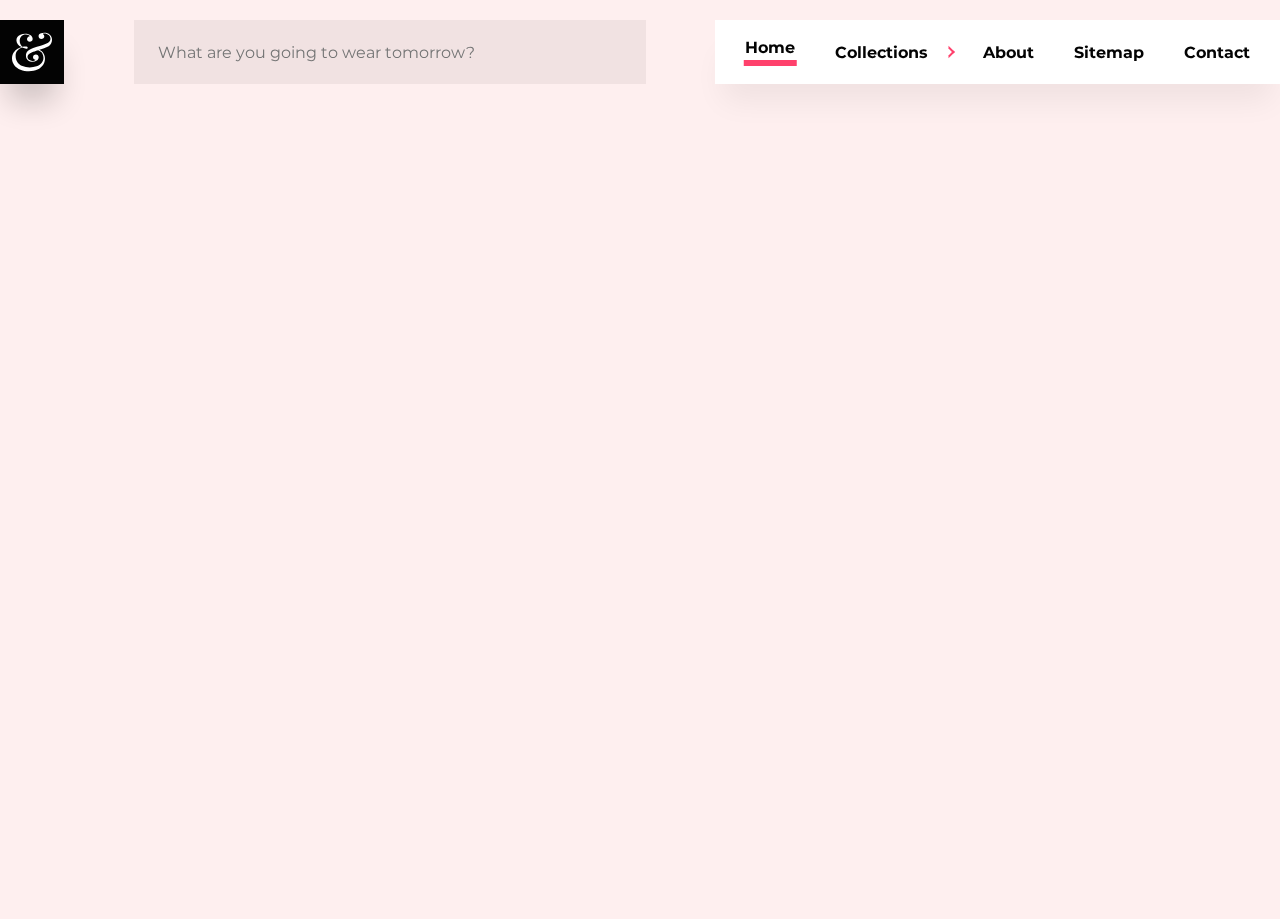
==== index.html @ d21761f3 "Commit" ====
<!DOCTYPE html>
<head>
    <!-- Favicons -->
    <link rel="apple-touch-icon" sizes="180x180" href="/media/favicon/apple-touch-icon.png" />
    <link rel="icon" type="image/png" sizes="32x32" href="/media/favicon/favicon-32x32.png" />
    <link rel="icon" type="image/png" sizes="16x16" href="/media/favicon/favicon-16x16.png" />
    <link rel="manifest" href="/media/favicon/site.webmanifest" />
    <link rel="mask-icon" href="/media/favicon/safari-pinned-tab.svg" color="#000000" />
    <link rel="shortcut icon" href="/media/favicon/favicon.ico" />
    <meta name="msapplication-TileColor" content="#ffc40d" />
    <meta name="msapplication-config" content="/media/favicon/browserconfig.xml" />
    <meta name="theme-color" content="#ffffff" />
    <!-- Some very simple metadata -->
    <link type="text/css" href="style/stylesheet.css" rel="stylesheet" />
    <link href="https://fonts.googleapis.com/css2?family=Montserrat:wght@400;500;600&family=Playfair+Display:wght@400;600;700&display=swap" rel="stylesheet" />
    <meta name="viewport" content="width=device-width, initial-scale=1.0" />
    <meta name="keywords" content="Clothes, mens, womens, wear, style, mode, trend, trending, trendy">
    <title>R&M</title>
    <meta name="description" content="Looking for the outfit that suits you perfectly? You've come to the right place." />
</head>
<body>
    <!-- Header which contains the elements at the top of the page, such as a logo, search bar, navigation and mobile navigation toggle -->
    <header>
        <!-- Toggle button for mobile navigation -->
        <input type="checkbox" id="menu" class="hidden"/>
        <label for="menu" id="menuLabel" class="mobile"></label>
        <!-- Logo, navigation and dead search bar -->
        <img id="logo" src="media/icons/logo-white.svg" alt="Logo"/>
        <input id="search" class="desktop" type="text" placeholder="What are you going to wear tomorrow?"/> 
        <nav>
            <a class="active" href="index.html">Home</a>
            <div class="dropdown">
                <p>Collections</p>
                <div class="content">
                    <a href="spring.html">Spring</a>
                    <a href="summer.html">Summer</a>
                    <a href="autumn.html">Autumn</a>
                    <a href="winter.html">Winter</a>
                </div>
            </div>
            <a href="about.html">About</a>
            <a href="sitemap.html">Sitemap</a>
            <a href="contact.html">Contact</a>
        </nav>
    </header>
    <!-- Dead progress meter -->
    <div id="progress" class="desktop">
        <svg viewBox="0 0 100 100">
            <circle cx="50" cy="50" r="40"/>
        </svg>
        <p>0%</p>
    </div>
    <!-- Main content of website -->
    <main>
        <!-- 2 Background elements -->
        <img class="desktop" src="media/human.svg" alt="" style="position:absolute;top:60%;left:25%;max-width:unset;width:300px;height:auto;z-index:0"/>
        <img class="desktop" src="media/human2.svg" alt="" style="position:absolute;top:40%;left:55%;max-width:unset;width:300px;height:auto;z-index:0"/>
        <!-- Main divided up in sections -->
        <section>
            <!-- Wrapper element to allow for easy implementation of whitespace around the edges and flexbox throughout the website, also as a bonus seperates elements that shouldn't be together in a flex box -->
            <div class="wrapper">
                <div class="heading">
                    <h1>The autumn collection</h1>
                    <p>Find your new outfit for this fall.</p>
                </div>
            </div>
            <div class="wrapper">
                <div class="card" style="max-width:600px">
                    <p>Our new autumn collection makes you look stylish while being able to remain comfortably warm at any time of the day.</p>
                    <button>Show me!</button>
                </div>
            </div>
            <aside class="card" id="newsletter">
                <p>Sign up for our newsletter today!</p>
                <form>
                    <input type="text" placeholder="john.doe@domain.com" name="email"/>
                    <input type="submit" value="Sign up!"/>
                </form>
            </aside>
        </section>
    </main>
    <script>
    </script>
</body>
---- style/stylesheet.css ----
:root {
    --accent-color: #ff416c;

    --header-background-color: transparent;
    --header-text-color: #030303;

    --menu-background-color-1: #030303;
    --menu-background-color-2: #1a1a1a;
    --menu-text-color: #fff;

    --dropdown-background-color: #fff;

    --page-background-color-1:#feefef;
    --page-background-color-2: #fff;
    --page-background-color-dark-1: #030303;
    --page-background-color-dark-2: #131313;
    --page-heading-color: #000;
    --page-heading-color-dark: #000;
    --page-text-color: #030303;
    --page-text-color-dark: #fff;

    --footer-background-color: #fff;
    --footer-text-color: #030303;

    --line-width: 2px;
}

* {
    box-sizing: border-box;
}

html,body {
    margin: 0;
    padding: 0;
    min-height: 100vh;
    font-family: 'Montserrat', Arial;
    line-height: 1.62em;
    background-color: var(--page-background-color-1);
    overflow-x: hidden;
    color: var(--page-text-color);
}
main {
    min-height: 100vh;
    overflow-y: hidden;
}
.desktop {
    display: block;
}
.mobile, .hidden {
    display: none;
}
/* Header & nav styling */
header {
    background-color: var(--header-background-color);
    color: var(--header-text-color);
    position: fixed;
    top: 20px;
    left: 0;
    width: 100%;
    z-index: 20;
    display: flex;
    flex-flow: row nowrap;
    justify-content: space-between;
    animation: slideIn-top 1s ease;
    animation-fill-mode: forwards;
    /* box-shadow: 0px 25px 31px -8px rgba(0,0,0,0.06); */
}
#menuLabel {
    position: fixed;
    top: 0;
    left: 0;
    width: 64px;
    height: 64px;
    padding: 12px;
    border: none;
    background-color: var(--menu-background-color-1);
    z-index: 21;
    cursor: pointer;
    box-shadow: 0px 25px 31px -8px rgba(0,0,0,0.2);
    animation: slideIn-top 1s ease;
    animation-fill-mode: forwards;
}
#menuLabel:before, #menuLabel:after {
    content: '';
    display: block;
    position: absolute;
    height: var(--line-width);
    width: calc(100% - 24px);
    background-color: var(--menu-text-color);
    left: 50%;
    top: 40%;
    transform: translate(-50%,-50%);
    transition: top .1s ease;
}
#menuLabel:after {
    top: 60%;
}
#menu:checked ~ #menuLabel:before, #menu:checked ~ #menuLabel:after {
    top: 50%;
}
#logo {
    width: 4em;
    height: 4em;
    border: none;
    background-color: var(--menu-background-color-1);
    z-index: 21;
    cursor: pointer;
    box-shadow: 0px 25px 31px -8px rgba(0,0,0,0.2);
    padding: 12px;
}
nav {
    display: flex;
    padding-right: 20px;
    text-align: right;
    z-index: 20;
    background-color: var(--page-background-color-2);
    height: 64px;
    width: auto;
    box-shadow: 0px 25px 31px -8px rgba(0,0,0,0.06);
}
nav a, nav p {
    color: inherit;
    text-decoration: none;
    font-weight: bold;
    padding: 20px 10px;
    margin-left: 20px;
    position: relative;
    display: inline-block;
    transition: transform .3s ease;
    cursor: pointer;
}
nav a:after, nav .dropdown>p:after {
    background-color: var(--accent-color);
    width: 6px;
    height: 0;
    content: '';
    display: block;
    position: absolute;
    bottom: 10px;
    left: 50%;
    transform: translate(-50%,-50%);
    opacity: 0;
    transition: height .3s ease, opacity .3s ease;
}
nav a:hover, nav .dropdown>p:hover, nav a.active {
    transform: translateY(-5px);
}
nav a:hover:after, nav .dropdown>p:hover:after, nav a.active:after {
    height: 6px;
    opacity: 1;
}
nav a.active:after {
    width: 75%;
}
.dropdown {
    display: inline-block;
    position: relative;
    padding-right: 15px;
}
.dropdown>p {
    pointer-events: click;
    margin: 0 0 0 20px;
}
.dropdown:after {
    content: '';
    display: block;
    position: absolute;
    top: 50%;
    right: 0;
    width: 5px;
    height: 5px;
    border: var(--accent-color) solid var(--line-width);
    border-bottom-color: transparent;
    border-left-color: transparent;
    transform: translateY(-50%) rotate(45deg);
    transition: transform .3s ease, top .3s ease;
}
.dropdown:hover:after {
    top: 40%;
    transform: translateY(-50%) rotate(135deg);
}
.dropdown .content {
    display: flex;
    background-color: var(--dropdown-background-color);
    flex-flow: column nowrap;
    position: absolute;
    top: 90%;
    width: calc(100% - 20px);
    right: 0;
    text-align: center;
    box-shadow: 0px 25px 31px -8px rgba(0,0,0,0.06);
    padding: 0 10px 10px 10px;
    opacity: 0;
    pointer-events: none;
    transition: opacity .3s ease, transform .3s ease;
    z-index: 1;
    transform: translate(20px,10px);
}
.dropdown:hover .content {
    transform: translate(0,0);
    opacity: 1;
    pointer-events: all;
}
.dropdown .content a {
    padding-top: 10px;
    margin-left: 0;
}
#search {
    flex: 1 0 40%;
    height: 64px;
    max-width: 40%;
}
/* Main page content styling */
main {
    background-color: var(--page-background-color-1);
    color: var(--page-text-color);
    padding-top: 80px;
    z-index: 1;
    min-height: 100vh;
    opacity: 0;
    animation: slideIn-left 1s ease .3s;
    animation-fill-mode: forwards;
}
h1,h2,h3,h4 {
    font-family: 'Playfair Display', serif;
}
#progress {
    display: none;
    /* My poor child :( */

    height: 80px;
    width: 80px;
    position: fixed;
    top: 50%;
    right: 10px;
    opacity: 0;
    z-index: 19;
    animation: slideIn-right 1s ease .5s;
    animation-fill-mode: forwards;
}
#progress circle {
    fill: transparent;
    stroke: #000;
    stroke-width: var(--line-width);
    stroke-dasharray: 1000;
    stroke-dashoffset: 1000;
    animation: teststroke 5s linear forwards;
    transition: stroke .5s ease;
}
#progress p {
    font-family: 'Playfair Display', serif;
    font-weight: 600;
    position: absolute;
    top: 50%;
    left: 50%;
    transform: translate(-50%,-50%);
    margin: 0;
    transition: color .5s ease;
}

section {
    min-height: 50vh;
    padding: 20px 0;
    background-color: var(--page-background-color-1);
    color: var(--page-text-color);
}
main a, footer a {
    text-decoration: none;
    color: inherit;
    font-weight: bold;
    position: relative;
    white-space: nowrap;
}
main a:after, footer a:after {
    background-color: var(--accent-color);
    width: 6px;
    height: 6px;
    content: '';
    display: block;
    position: absolute;
    bottom: -8px;
    left: 0;
    transform: translateY(-50%);
    opacity: 1;
    transition: width .3s ease, opacity .3s ease;
}
main a:hover:after, footer a:hover:after {
    width: 100%;
}
p img {
    max-width: 1em;
    display: inline-block;
    vertical-align: center;
}
.heading {
    z-index: 5;
}
.heading h1 {
    font-size: 8em;
    line-height: 1.62em;
    margin-bottom: 0;
}
.heading p {
    font-size: 3em;
    margin-left: 2em;
}
.wrapper {
    max-width: 75%;
    margin: 0 auto;
    display: flex;
    flex-flow: row wrap;
    justify-content: center;
}
.card {
    flex: 1 0 30%;
    padding: 8px 24px;
    color: inherit;
    position: relative;
    background-color: var(--page-background-color-2);
    box-shadow: 0px 25px 31px -8px rgba(0,0,0,0.06);
    min-width: 0;
    margin: 20px;
}
.filler {
    flex: 1 0 30%;
}
.card.item {
    max-width: 400px;
    box-shadow: 0px 25px 31px -8px rgba(0,0,0,0.2);
    cursor: pointer;
    transition: background-color .3s ease, transform .3s ease, box-shadow .3s ease;
}
.card.item:hover {
    transform: translateY(-5px);
    box-shadow: 0px 30px 31px -8px rgba(0,0,0,0.25);
}
.card.item>img {
    width: 100%;
}
.color {
    width: 1.6em;
    height: 1.6em;
    margin: 4px;
    display: inline-block;
}
.color.active {
    border: var(--page-text-color) solid var(--line-width);
}
button, input[type="submit"] {
    border: none;
    background: rgba(3,3,3,.8);
    color: var(--menu-text-color);
    font-family: 'Montserrat', sans-serif;
    font-weight: bold;
    padding: 16px 24px;
    font-size: .8em;
    cursor: pointer;
    box-shadow: 0px 25px 31px -8px rgba(0,0,0,0.2);
    transition: background-color .5s ease, transform .5s ease, box-shadow .5s ease;
    text-transform: uppercase;
}
button {
    position: absolute;
    bottom: -50px; 
    left: -10px;
    margin-bottom: 20px;
}
button:hover, input[type="submit"]:hover {
    background: rgba(3,3,3,1);
    transform: translateY(-5px);
    box-shadow: 0px 30px 31px -8px rgba(0,0,0,0.25);
}
#newsletter {
    position: fixed;
    bottom: 0;
    right: 20px;
    width: 600px;
    min-width: unset;
    opacity: 1;
    margin: 0;
    opacity: 0;
    transition: opacity .3s ease;
    animation: slideIn-bottom 1s ease .9s;
    animation-fill-mode: forwards;
}
#newsletter>p {
    font-weight:bold;
}
input:not([type="submit"]), textarea {
    font: inherit;
    border: none;
    padding: 16px 24px;
    background-color: rgba(0,0,0,.05);
    box-shadow: 0px 0px 31px -8px rgba(0,0,0,0.0);
    position: relative;
    transition: background-color .5s ease, box-shadow .5s ease;
}
input:not([type="submit"]):focus, textarea:focus {
    background-color: var(--page-background-color-2);
    box-shadow: 0px 25px 31px -8px rgba(0,0,0,0.06);
}
form input {
    height: 48px;
    margin: 10px;
}
form textarea {
    margin: 10px;
    width: calc(100% - 20px);
}
label:not(#menuLabel) {
    font-size: .9em;
    font-weight: bold;
    margin-left: 24px;
}
ul {
    list-style: none;
    padding: 0;
    box-shadow: 0px 25px 31px 5px rgba(0,0,0,0.2);
}
.card>ul {
    margin-bottom: 40px;
}
ul li {
    padding: 10px 40px;
    margin: 0;
}
ul li:nth-child(even) {
    background-color: var(--page-background-color-1);
}
footer {
    background-color: var(--footer-background-color);
    color: var(--footer-text-color);
    display: flex;
    flex-flow: row nowrap;
    justify-content: space-between;
    align-items: center;
    padding: 20px 12.5%;
    box-shadow: 0px 25px 31px -8px rgba(0,0,0,0.06);
}
footer div:last-child {
    text-align: right;
}

@media only screen and (max-width:1024px) {
    section {
        min-height: unset;
    }
    .wrapper {
        max-width: unset;
        padding: 0 40px;
    }
    #search {
        display: none;
    }
    .heading {
        margin: 0 20px;
    }
    .heading h1 {
        font-size: 3em;
    }
    .heading p {
        font-size: unset;
    }
    #newsletter {
        display: none;
    }
}
@media only screen and (max-width:480px) {
    .desktop {
        display: none;
    }
    .mobile {
        display: block;
    }
    .wrapper {
        flex-flow: column nowrap;
        padding: 0 40px;
    }
    #logo {
        position: fixed;
        top: 0;
        left: unset;
        right: 0;
    }
    header {
        top: 0;
    }
    nav {
        display: flex;
        text-align: center;
        justify-content: space-evenly;
        flex-flow: column nowrap;
        height: 100vh;
        width: 100%;
        position: fixed;
        top: 0;
        background-color: var(--menu-background-color-1);
        color: var(--menu-text-color);
        padding: 0 25%;
        opacity: 1;
        transition: transform .3s ease;
        transform: translateX(-100%);
    }
    #menu:checked ~ nav {
        transform: translateX(0);
    }
    nav a {
        margin-left: 0;
    }
    nav .dropdown .content {
        background-color: var(--menu-background-color-2);
        color: var(--menu-text-color);
        width: 100%;
    }
    .heading h1 {
        font-size: 3em;
    }
    .heading p {
        font-size: unset;
    }
    #newsletter {
        display: none;
    }
    .card {
        margin: 20px 0;
    }
    footer {
        flex-flow: column nowrap;
    }
    footer div+div {
        margin-top: 40px;
    }
}

::-webkit-scrollbar {
    width: 4px;
}
::-webkit-scrollbar-track {
    background-color: var(--page-background-color-1);
}
::-webkit-scrollbar-thumb {
    background-color: var(--page-text-color);
}
button:focus, input:focus, textarea:focus {
    outline: none;
}

@keyframes slideIn-top {
    from {
        transform: translateY(-20px);
        opacity: 0;
    }
    to {
        transform: translateY(0);
        opacity: 1;
    }
}
@keyframes slideIn-right {
    from {
        transform: translateX(20px);
        opacity: 0;
    }
    to {
        transform: translateY(0);
        opacity: 1;
    }
}
@keyframes slideIn-bottom {
    from {
        transform: translateY(20px);
        opacity: 0;
    }
    to {
        transform: translateY(0);
        opacity: 1;
    }
}
@keyframes slideIn-left {
    from {
        transform: translateX(-20px);
        opacity: 0;
    }
    to {
        transform: translateY(0);
        opacity: 1;
    }
}
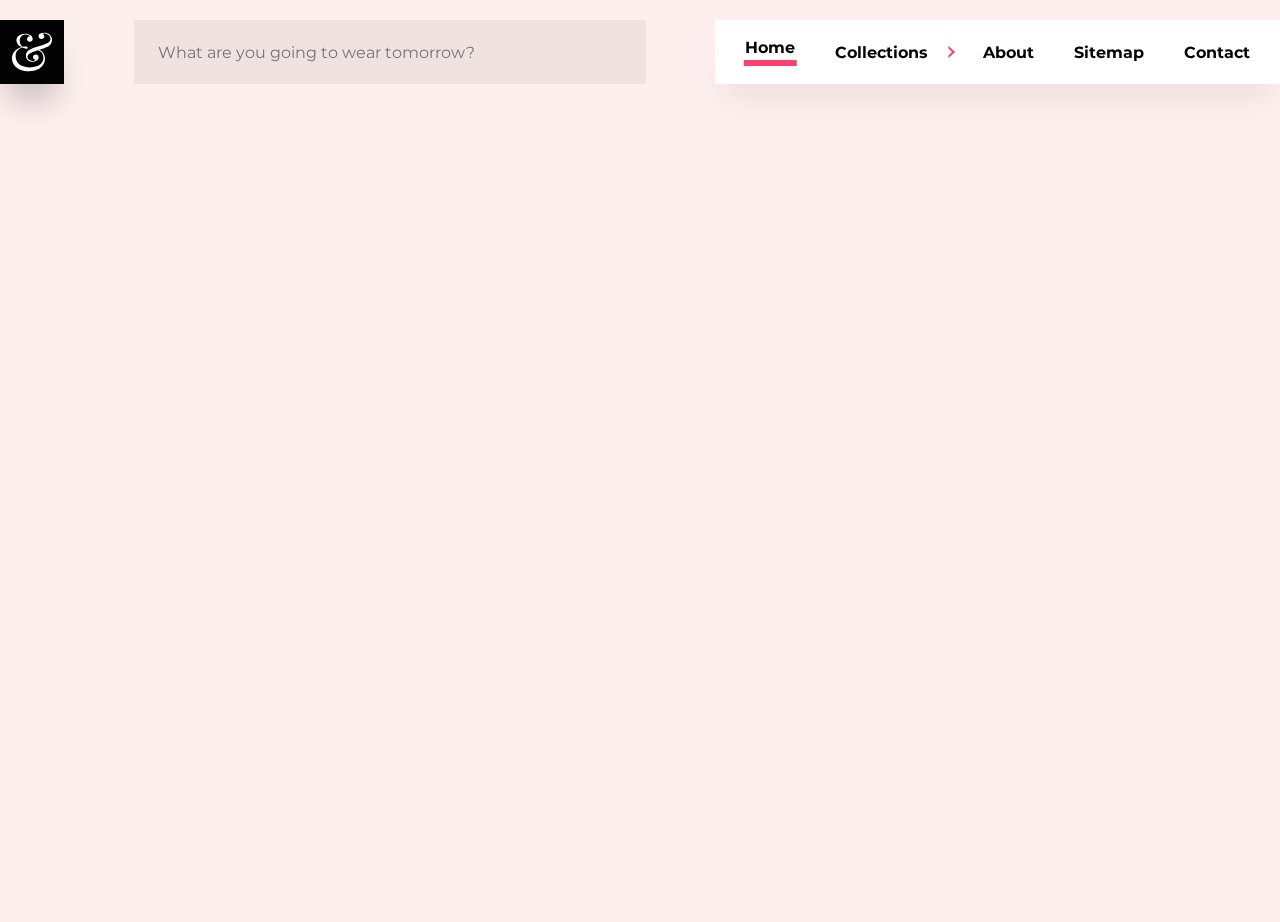
==== commit 31faf6f8: "Made page markup more logical, added terms & conditions page with sub navigation" ====
--- a/index.html
+++ b/index.html
@@ -43,41 +43,32 @@
             <a href="contact.html">Contact</a>
         </nav>
     </header>
-    <!-- Dead progress meter -->
-    <div id="progress" class="desktop">
-        <svg viewBox="0 0 100 100">
-            <circle cx="50" cy="50" r="40"/>
-        </svg>
-        <p>0%</p>
-    </div>
     <!-- Main content of website -->
     <main>
         <!-- 2 Background elements -->
         <img class="desktop" src="media/human.svg" alt="" style="position:absolute;top:60%;left:25%;max-width:unset;width:300px;height:auto;z-index:0"/>
         <img class="desktop" src="media/human2.svg" alt="" style="position:absolute;top:40%;left:55%;max-width:unset;width:300px;height:auto;z-index:0"/>
-        <!-- Main divided up in sections -->
-        <section>
-            <!-- Wrapper element to allow for easy implementation of whitespace around the edges and flexbox throughout the website, also as a bonus seperates elements that shouldn't be together in a flex box -->
-            <div class="wrapper">
+        <div class="wrapper">
+            <section>
                 <div class="heading">
                     <h1>The autumn collection</h1>
                     <p>Find your new outfit for this fall.</p>
                 </div>
-            </div>
-            <div class="wrapper">
+            </section>
+            <section>
                 <div class="card" style="max-width:600px">
                     <p>Our new autumn collection makes you look stylish while being able to remain comfortably warm at any time of the day.</p>
                     <button>Show me!</button>
                 </div>
-            </div>
-            <aside class="card" id="newsletter">
-                <p>Sign up for our newsletter today!</p>
-                <form>
-                    <input type="text" placeholder="john.doe@domain.com" name="email"/>
-                    <input type="submit" value="Sign up!"/>
-                </form>
-            </aside>
-        </section>
+            </section>
+        </div>
+        <aside class="card" id="newsletter">
+            <p>Sign up for our newsletter today!</p>
+            <form>
+                <input type="text" placeholder="john.doe@domain.com" name="email"/>
+                <input type="submit" value="Sign up!"/>
+            </form>
+        </aside>
     </main>
     <script>
     </script>
--- a/style/stylesheet.css
+++ b/style/stylesheet.css
@@ -38,6 +38,7 @@
     background-color: var(--page-background-color-1);
     overflow-x: hidden;
     color: var(--page-text-color);
+    scroll-behavior: smooth;
 }
 main {
     min-height: 100vh;
@@ -104,7 +105,6 @@
     border: none;
     background-color: var(--menu-background-color-1);
     z-index: 21;
-    cursor: pointer;
     box-shadow: 0px 25px 31px -8px rgba(0,0,0,0.2);
     padding: 12px;
 }
@@ -205,6 +205,25 @@
     padding-top: 10px;
     margin-left: 0;
 }
+nav>.sub {
+    position: absolute;
+    top: 100%;
+    right: 0;
+    background-color: var(--menu-background-color-1);
+    color: var(--menu-text-color);
+    font-size: .8em;
+    box-shadow: 0px 25px 31px -8px rgba(0,0,0,0.06);
+    padding-right: 20px;
+    opacity: 0;
+    animation: slideIn-right .7s ease .5s;
+    animation-fill-mode: forwards;
+}
+nav>.sub>a {
+    padding: 5px;
+}
+nav>.sub>a:after {
+    display: none;
+}
 #search {
     flex: 1 0 40%;
     height: 64px;
@@ -224,45 +243,16 @@
 h1,h2,h3,h4 {
     font-family: 'Playfair Display', serif;
 }
-#progress {
-    display: none;
-    /* My poor child :( */
-
-    height: 80px;
-    width: 80px;
-    position: fixed;
-    top: 50%;
-    right: 10px;
-    opacity: 0;
-    z-index: 19;
-    animation: slideIn-right 1s ease .5s;
-    animation-fill-mode: forwards;
-}
-#progress circle {
-    fill: transparent;
-    stroke: #000;
-    stroke-width: var(--line-width);
-    stroke-dasharray: 1000;
-    stroke-dashoffset: 1000;
-    animation: teststroke 5s linear forwards;
-    transition: stroke .5s ease;
-}
-#progress p {
-    font-family: 'Playfair Display', serif;
-    font-weight: 600;
-    position: absolute;
-    top: 50%;
-    left: 50%;
-    transform: translate(-50%,-50%);
-    margin: 0;
-    transition: color .5s ease;
-}
-
 section {
-    min-height: 50vh;
     padding: 20px 0;
-    background-color: var(--page-background-color-1);
     color: var(--page-text-color);
+    display: flex;
+    flex-flow: row wrap;
+    justify-content: center;
+}
+section.vertical {
+    flex-flow: column nowrap;
+    align-items: center;
 }
 main a, footer a {
     text-decoration: none;
@@ -294,6 +284,7 @@
 }
 .heading {
     z-index: 5;
+    width: 100%;
 }
 .heading h1 {
     font-size: 8em;
@@ -307,9 +298,6 @@
 .wrapper {
     max-width: 75%;
     margin: 0 auto;
-    display: flex;
-    flex-flow: row wrap;
-    justify-content: center;
 }
 .card {
     flex: 1 0 30%;
@@ -319,6 +307,7 @@
     background-color: var(--page-background-color-2);
     box-shadow: 0px 25px 31px -8px rgba(0,0,0,0.06);
     min-width: 0;
+    max-width: 1220px;
     margin: 20px;
 }
 .filler {
@@ -328,6 +317,8 @@
     max-width: 400px;
     box-shadow: 0px 25px 31px -8px rgba(0,0,0,0.2);
     cursor: pointer;
+    display: flex;
+    flex-flow: column nowrap;
     transition: background-color .3s ease, transform .3s ease, box-shadow .3s ease;
 }
 .card.item:hover {
@@ -336,6 +327,25 @@
 }
 .card.item>img {
     width: 100%;
+}
+.card.item>div {
+    margin-top: auto;
+}
+.card.item[after-sale$="%"] {
+    max-width: 500px;
+}
+.card.item[after-sale$="%"]:after {
+    content: attr(after-sale);
+    display: block;
+    position: absolute;
+    background-color: var(--menu-background-color-1);
+    color: var(--menu-text-color);
+    font-family: 'Playfair Display', Serif;
+    top: -10px;
+    right: -10px;
+    font-size: 1.4em;
+    padding: 16px 24px;
+    box-shadow: 0px 25px 31px -8px rgba(0,0,0,0.2);
 }
 .color {
     width: 1.6em;
@@ -406,11 +416,36 @@
 form textarea {
     margin: 10px;
     width: calc(100% - 20px);
+    resize: vertical;
+}
+form input[type="radio"], form input[type="checkbox"] {
+    position: relative;
+    height: 16px;
+}
+form input[type="radio"]:after, form input[type="checkbox"]:after{
+    box-sizing: border-box;
+    position: absolute;
+    top: 0;
+    left: 0;
+    width: 16px;
+    height: 100%;
+    display: block;
+    content: '';
+    border: var(--menu-background-color-1) solid var(--line-width);
+    background-color: var(--page-background-color-2);
+    transition: background-color .3s ease;
+    border-radius: 5px;
+}
+form input[type="radio"]:after {
+    border-radius: 999px;
+}
+form input[type="radio"]:checked:after, form input[type="checkbox"]:checked:after {
+    background-color: var(--menu-background-color-1);
 }
 label:not(#menuLabel) {
     font-size: .9em;
     font-weight: bold;
-    margin-left: 24px;
+    margin-left: 1em;
 }
 ul {
     list-style: none;
@@ -442,9 +477,6 @@
 }
 
 @media only screen and (max-width:1024px) {
-    section {
-        min-height: unset;
-    }
     .wrapper {
         max-width: unset;
         padding: 0 40px;
@@ -464,6 +496,9 @@
     #newsletter {
         display: none;
     }
+    .card.item[after-sale$="%"] {
+        max-width: unset;
+    }
 }
 @media only screen and (max-width:480px) {
     .desktop {
@@ -472,9 +507,8 @@
     .mobile {
         display: block;
     }
-    .wrapper {
+    section {
         flex-flow: column nowrap;
-        padding: 0 40px;
     }
     #logo {
         position: fixed;
@@ -496,7 +530,7 @@
         top: 0;
         background-color: var(--menu-background-color-1);
         color: var(--menu-text-color);
-        padding: 0 25%;
+        padding: 50% 25%;
         opacity: 1;
         transition: transform .3s ease;
         transform: translateX(-100%);
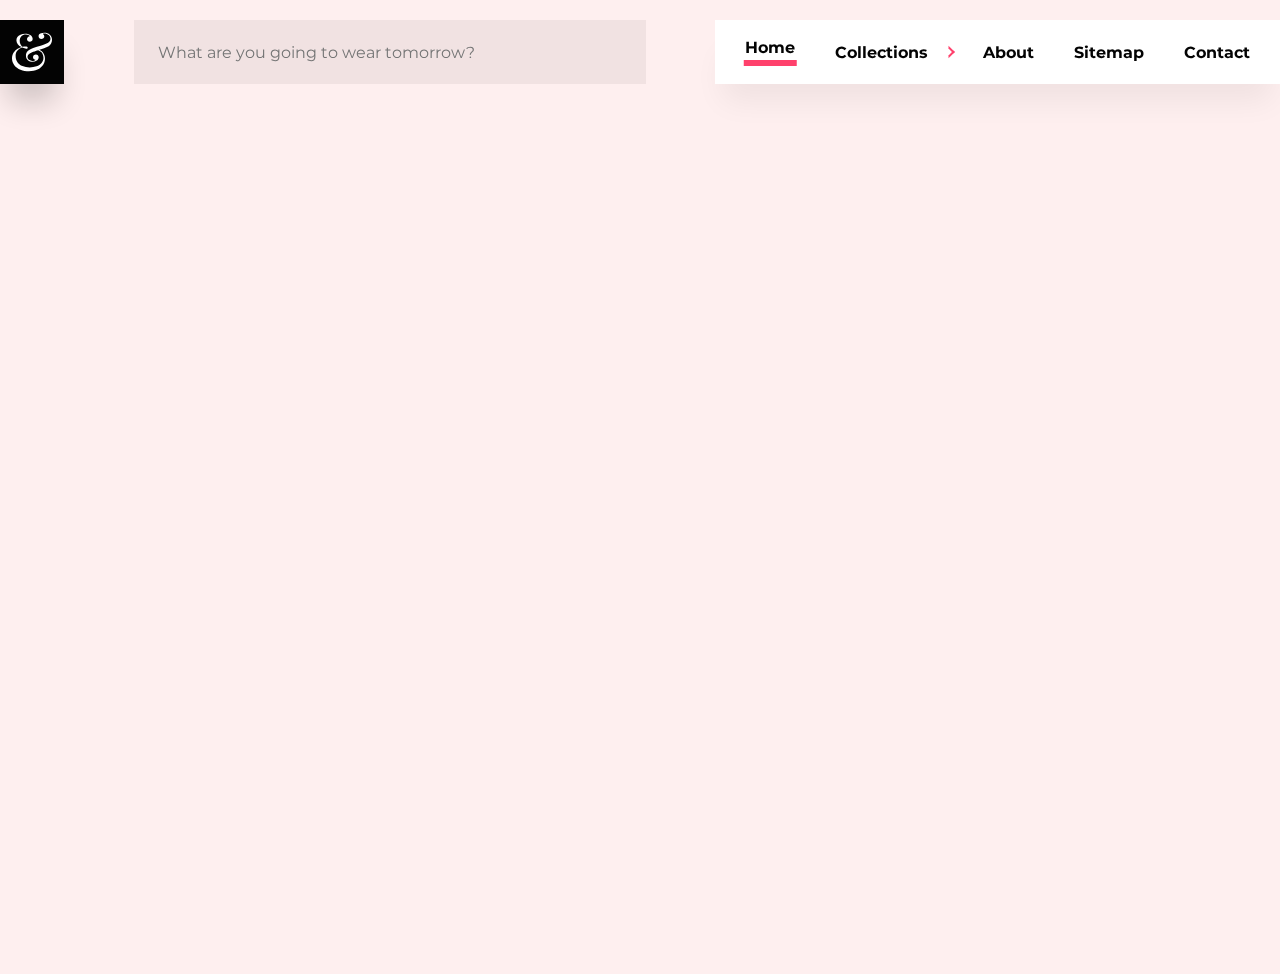
==== commit e8922632: "More responsive + extra form" ====
--- a/index.html
+++ b/index.html
@@ -46,8 +46,8 @@
     <!-- Main content of website -->
     <main>
         <!-- 2 Background elements -->
-        <img class="desktop" src="media/human.svg" alt="" style="position:absolute;top:60%;left:25%;max-width:unset;width:300px;height:auto;z-index:0"/>
-        <img class="desktop" src="media/human2.svg" alt="" style="position:absolute;top:40%;left:55%;max-width:unset;width:300px;height:auto;z-index:0"/>
+        <img class="desktop backdrop" src="media/human.svg" alt=""/>
+        <img class="desktop backdrop" src="media/human2.svg" alt=""/>
         <div class="wrapper">
             <section>
                 <div class="heading">
@@ -56,7 +56,7 @@
                 </div>
             </section>
             <section>
-                <div class="card" style="max-width:600px">
+                <div class="card sized">
                     <p>Our new autumn collection makes you look stylish while being able to remain comfortably warm at any time of the day.</p>
                     <button>Show me!</button>
                 </div>
--- a/style/stylesheet.css
+++ b/style/stylesheet.css
@@ -64,7 +64,6 @@
     justify-content: space-between;
     animation: slideIn-top 1s ease;
     animation-fill-mode: forwards;
-    /* box-shadow: 0px 25px 31px -8px rgba(0,0,0,0.06); */
 }
 #menuLabel {
     position: fixed;
@@ -277,6 +276,9 @@
 main a:hover:after, footer a:hover:after {
     width: 100%;
 }
+.backdrop {
+    display: none;
+}
 p img {
     max-width: 1em;
     display: inline-block;
@@ -294,6 +296,7 @@
 .heading p {
     font-size: 3em;
     margin-left: 2em;
+    line-height: 1.62em;
 }
 .wrapper {
     max-width: 75%;
@@ -309,6 +312,9 @@
     min-width: 0;
     max-width: 1220px;
     margin: 20px;
+}
+.card.sized {
+    max-width: 600px;
 }
 .filler {
     flex: 1 0 30%;
@@ -404,6 +410,7 @@
     box-shadow: 0px 0px 31px -8px rgba(0,0,0,0.0);
     position: relative;
     transition: background-color .5s ease, box-shadow .5s ease;
+    width: calc(100% - 20px);
 }
 input:not([type="submit"]):focus, textarea:focus {
     background-color: var(--page-background-color-2);
@@ -421,6 +428,7 @@
 form input[type="radio"], form input[type="checkbox"] {
     position: relative;
     height: 16px;
+    width: 16px;
 }
 form input[type="radio"]:after, form input[type="checkbox"]:after{
     box-sizing: border-box;
@@ -442,6 +450,14 @@
 form input[type="radio"]:checked:after, form input[type="checkbox"]:checked:after {
     background-color: var(--menu-background-color-1);
 }
+form>div {
+    display: flex;
+    flex-flow: row wrap;
+}
+form>div>input {
+    flex: 1 1 calc(50% - 20px);
+    min-width: calc(50% - 20px);
+}
 label:not(#menuLabel) {
     font-size: .9em;
     font-weight: bold;
@@ -475,7 +491,11 @@
 footer div:last-child {
     text-align: right;
 }
-
+@media only screen and (max-height:50em) {
+    #newsletter {
+        display: none;
+    }
+}
 @media only screen and (max-width:1024px) {
     .wrapper {
         max-width: unset;
@@ -498,6 +518,12 @@
     }
     .card.item[after-sale$="%"] {
         max-width: unset;
+    }
+    main a:after, footer a:after {
+        width: 100%;
+    }
+    form>div {
+        flex-flow: column nowrap;
     }
 }
 @media only screen and (max-width:480px) {
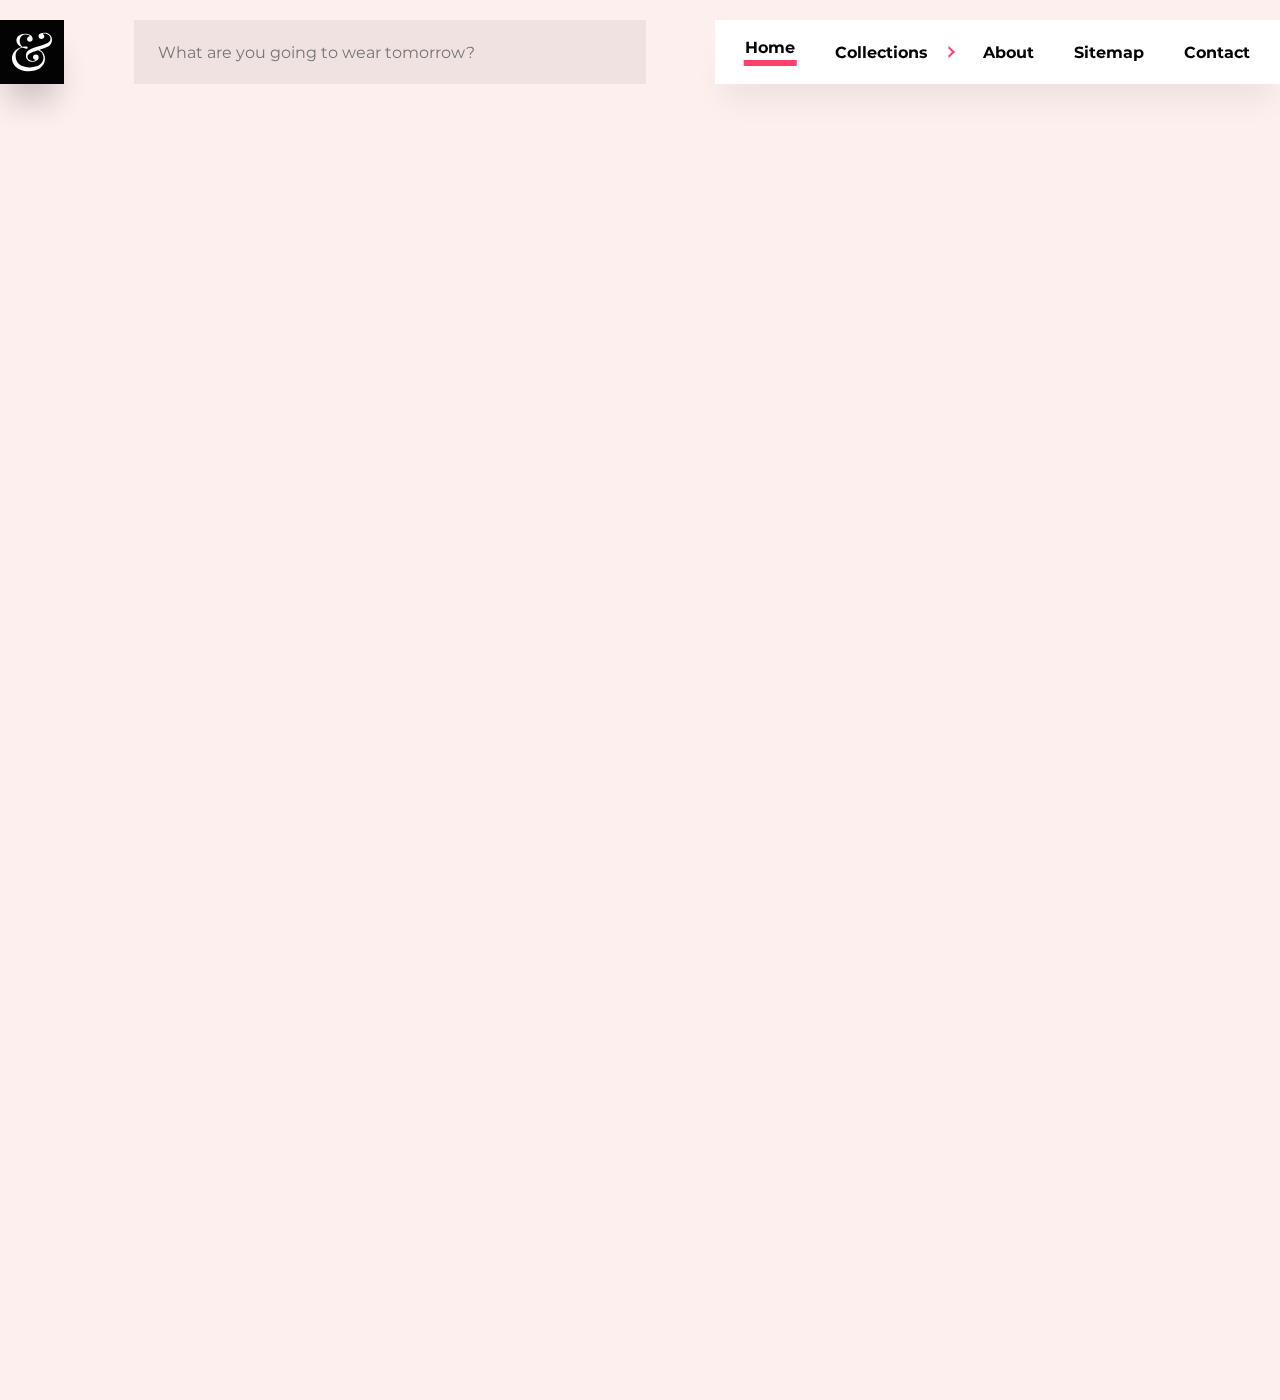
==== commit 4080804a: "Update" ====
--- a/index.html
+++ b/index.html
@@ -45,9 +45,6 @@
     </header>
     <!-- Main content of website -->
     <main>
-        <!-- 2 Background elements -->
-        <img class="desktop backdrop" src="media/human.svg" alt=""/>
-        <img class="desktop backdrop" src="media/human2.svg" alt=""/>
         <div class="wrapper">
             <section>
                 <div class="heading">
@@ -65,8 +62,10 @@
         <aside class="card" id="newsletter">
             <p>Sign up for our newsletter today!</p>
             <form>
-                <input type="text" placeholder="john.doe@domain.com" name="email"/>
-                <input type="submit" value="Sign up!"/>
+                <div>
+                    <input type="text" placeholder="john.doe@domain.com" name="email"/>
+                    <input type="submit" value="Sign up!"/>
+                </div>
             </form>
         </aside>
     </main>
--- a/style/stylesheet.css
+++ b/style/stylesheet.css
@@ -43,6 +43,22 @@
 main {
     min-height: 100vh;
     overflow-y: hidden;
+}
+main:after {
+    content: '';
+    background-image: url("../media/images/plant.png");
+    background-size: contain;
+    background-repeat: no-repeat;
+    background-position: top right;
+    display: block;
+    pointer-events: none;
+    position: absolute;
+    top: -40px;
+    right: 20px;
+    height: 90em;
+    width: 30%;
+    filter: drop-shadow(0 6px 4px rgba(0,0,0,.2));
+    z-index: 5;
 }
 .desktop {
     display: block;
@@ -276,9 +292,6 @@
 main a:hover:after, footer a:hover:after {
     width: 100%;
 }
-.backdrop {
-    display: none;
-}
 p img {
     max-width: 1em;
     display: inline-block;
@@ -312,9 +325,14 @@
     min-width: 0;
     max-width: 1220px;
     margin: 20px;
+    z-index: 6;
 }
 .card.sized {
     max-width: 600px;
+}
+.card>img {
+    width: 100%;
+    border-radius: 2px;
 }
 .filler {
     flex: 1 0 30%;
@@ -330,9 +348,6 @@
 .card.item:hover {
     transform: translateY(-5px);
     box-shadow: 0px 30px 31px -8px rgba(0,0,0,0.25);
-}
-.card.item>img {
-    width: 100%;
 }
 .card.item>div {
     margin-top: auto;
@@ -358,6 +373,15 @@
     height: 1.6em;
     margin: 4px;
     display: inline-block;
+}
+.color.red {
+    background-color: red;
+}
+.color.blue {
+    background-color: blue;
+}
+.color.green {
+    background-color: green;
 }
 .color.active {
     border: var(--page-text-color) solid var(--line-width);
@@ -398,6 +422,7 @@
     transition: opacity .3s ease;
     animation: slideIn-bottom 1s ease .9s;
     animation-fill-mode: forwards;
+    z-index: 6;
 }
 #newsletter>p {
     font-weight:bold;
@@ -410,7 +435,7 @@
     box-shadow: 0px 0px 31px -8px rgba(0,0,0,0.0);
     position: relative;
     transition: background-color .5s ease, box-shadow .5s ease;
-    width: calc(100% - 20px);
+    max-width: calc(100% - 20px);
 }
 input:not([type="submit"]):focus, textarea:focus {
     background-color: var(--page-background-color-2);
@@ -419,6 +444,9 @@
 form input {
     height: 48px;
     margin: 10px;
+}
+form input:not([type="submit"]), form textarea {
+    width: 100%;
 }
 form textarea {
     margin: 10px;
@@ -454,8 +482,8 @@
     display: flex;
     flex-flow: row wrap;
 }
-form>div>input {
-    flex: 1 1 calc(50% - 20px);
+form>div>input:not([type="submit"]) {
+    flex: 1 0 calc(50% - 20px);
     min-width: calc(50% - 20px);
 }
 label:not(#menuLabel) {
@@ -497,15 +525,27 @@
     }
 }
 @media only screen and (max-width:1024px) {
+    main {
+        min-height: 100vh;
+        display: flex;
+        flex-flow: column nowrap;
+        justify-content: center;
+    }
+    main:after {
+        width: 40%;
+        max-height: 90vh;
+        filter: drop-shadow(0 5px 2px rgba(0,0,0,.2));
+    }
     .wrapper {
         max-width: unset;
+        height: 100%;
         padding: 0 40px;
     }
     #search {
         display: none;
     }
     .heading {
-        margin: 0 20px;
+        margin: 0;
     }
     .heading h1 {
         font-size: 3em;
@@ -519,8 +559,12 @@
     .card.item[after-sale$="%"] {
         max-width: unset;
     }
+    main a, footer a {
+        color: var(--accent-color);
+        white-space: normal;
+    }
     main a:after, footer a:after {
-        width: 100%;
+        display: none;
     }
     form>div {
         flex-flow: column nowrap;
@@ -532,6 +576,9 @@
     }
     .mobile {
         display: block;
+    }
+    main:after {
+        filter: drop-shadow(0 3px 1px rgba(0,0,0,.15));
     }
     section {
         flex-flow: column nowrap;
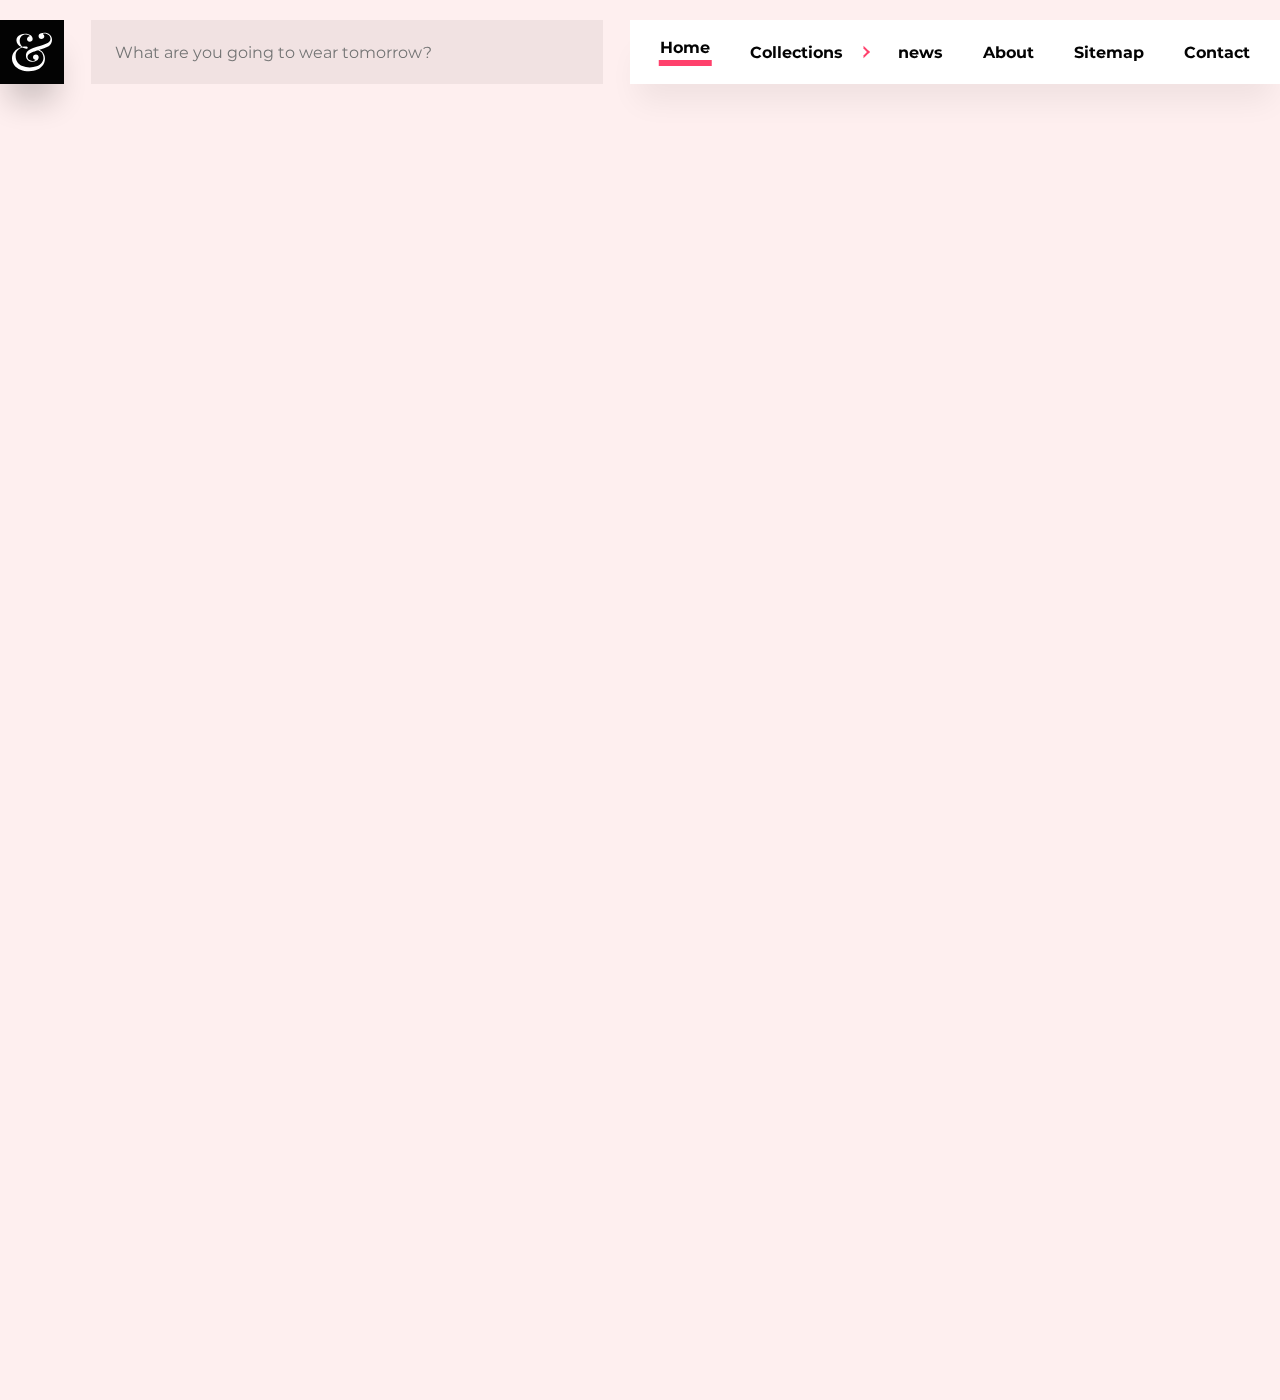
==== commit f5a551fa: "Added a news page" ====
--- a/index.html
+++ b/index.html
@@ -38,6 +38,7 @@
                     <a href="winter.html">Winter</a>
                 </div>
             </div>
+            <a href="news.html">news</a>
             <a href="about.html">About</a>
             <a href="sitemap.html">Sitemap</a>
             <a href="contact.html">Contact</a>
--- a/style/stylesheet.css
+++ b/style/stylesheet.css
@@ -292,11 +292,20 @@
 main a:hover:after, footer a:hover:after {
     width: 100%;
 }
-p img {
-    max-width: 1em;
+p img{
+    height: 10em;
+}
+p img.newsImg {
+    float: right;
     display: inline-block;
     vertical-align: center;
 }
+p img.newsImgSecond {
+    float: left;
+    display: inline-block;
+    vertical-align: center;
+}
+
 .heading {
     z-index: 5;
     width: 100%;
@@ -330,12 +339,20 @@
 .card.sized {
     max-width: 600px;
 }
-.card>img {
-    width: 100%;
-    border-radius: 2px;
-}
-.filler {
-    flex: 1 0 30%;
+.card.profile>p {
+    width:60%;
+}
+.card.profile>img {
+    position: absolute;
+    top: -10px;
+    right: -10px;
+    height: 60%;
+    box-shadow: 0px 25px 31px -8px rgba(0,0,0,0.2);
+}
+.card.profile>button {
+    bottom: -30px;
+    right: -10px;
+    left: unset;
 }
 .card.item {
     max-width: 400px;
@@ -367,6 +384,10 @@
     font-size: 1.4em;
     padding: 16px 24px;
     box-shadow: 0px 25px 31px -8px rgba(0,0,0,0.2);
+}
+.item>img {
+    width: 100%;
+    border-radius: 2px;
 }
 .color {
     width: 1.6em;
@@ -409,6 +430,9 @@
     background: rgba(3,3,3,1);
     transform: translateY(-5px);
     box-shadow: 0px 30px 31px -8px rgba(0,0,0,0.25);
+}
+button:active, input[type="submit"]:active {
+    animation: buttonClick .3s ease;
 }
 #newsletter {
     position: fixed;
@@ -493,8 +517,11 @@
 }
 ul {
     list-style: none;
-    padding: 0;
-    box-shadow: 0px 25px 31px 5px rgba(0,0,0,0.2);
+    padding: 1em;
+    margin-bottom: 2em;
+    box-shadow: 0px 15px 35px 8px rgba(0,0,0,0.2);
+    border-radius: 1em;
+    width: fit-content;
 }
 .card>ul {
     margin-bottom: 40px;
@@ -519,7 +546,24 @@
 footer div:last-child {
     text-align: right;
 }
-@media only screen and (max-height:50em) {
+.paper {
+    display: flex;
+    flex-flow: wrap;
+    align-items: flex-end;
+}
+.article {
+    max-width: 35em;
+    padding: 2em;
+}
+.mainArticle {
+    padding: 2em;
+}
+.paper>ul{
+    list-style: circle;
+    font-size: larger;
+}
+
+@media only screen and (max-height:60em) {
     #newsletter {
         display: none;
     }
@@ -568,6 +612,10 @@
     }
     form>div {
         flex-flow: column nowrap;
+    }
+    .article {
+        max-width: none;
+        padding: 2em;
     }
 }
 @media only screen and (max-width:480px) {
@@ -691,4 +739,18 @@
         transform: translateY(0);
         opacity: 1;
     }
+}
+@keyframes buttonClick {
+    0% {
+        transform: translateY(-5px);
+        box-shadow: 0px 30px 31px -8px rgba(0,0,0,0.25);
+    }
+    50% {
+        transform: translateY(0px);
+        box-shadow: 0px 30px 31px -13px rgba(0,0,0,0.25);
+    }
+    100% {
+        transform: translateY(-5px);
+        box-shadow: 0px 30px 31px -8px rgba(0,0,0,0.25);
+    }
 }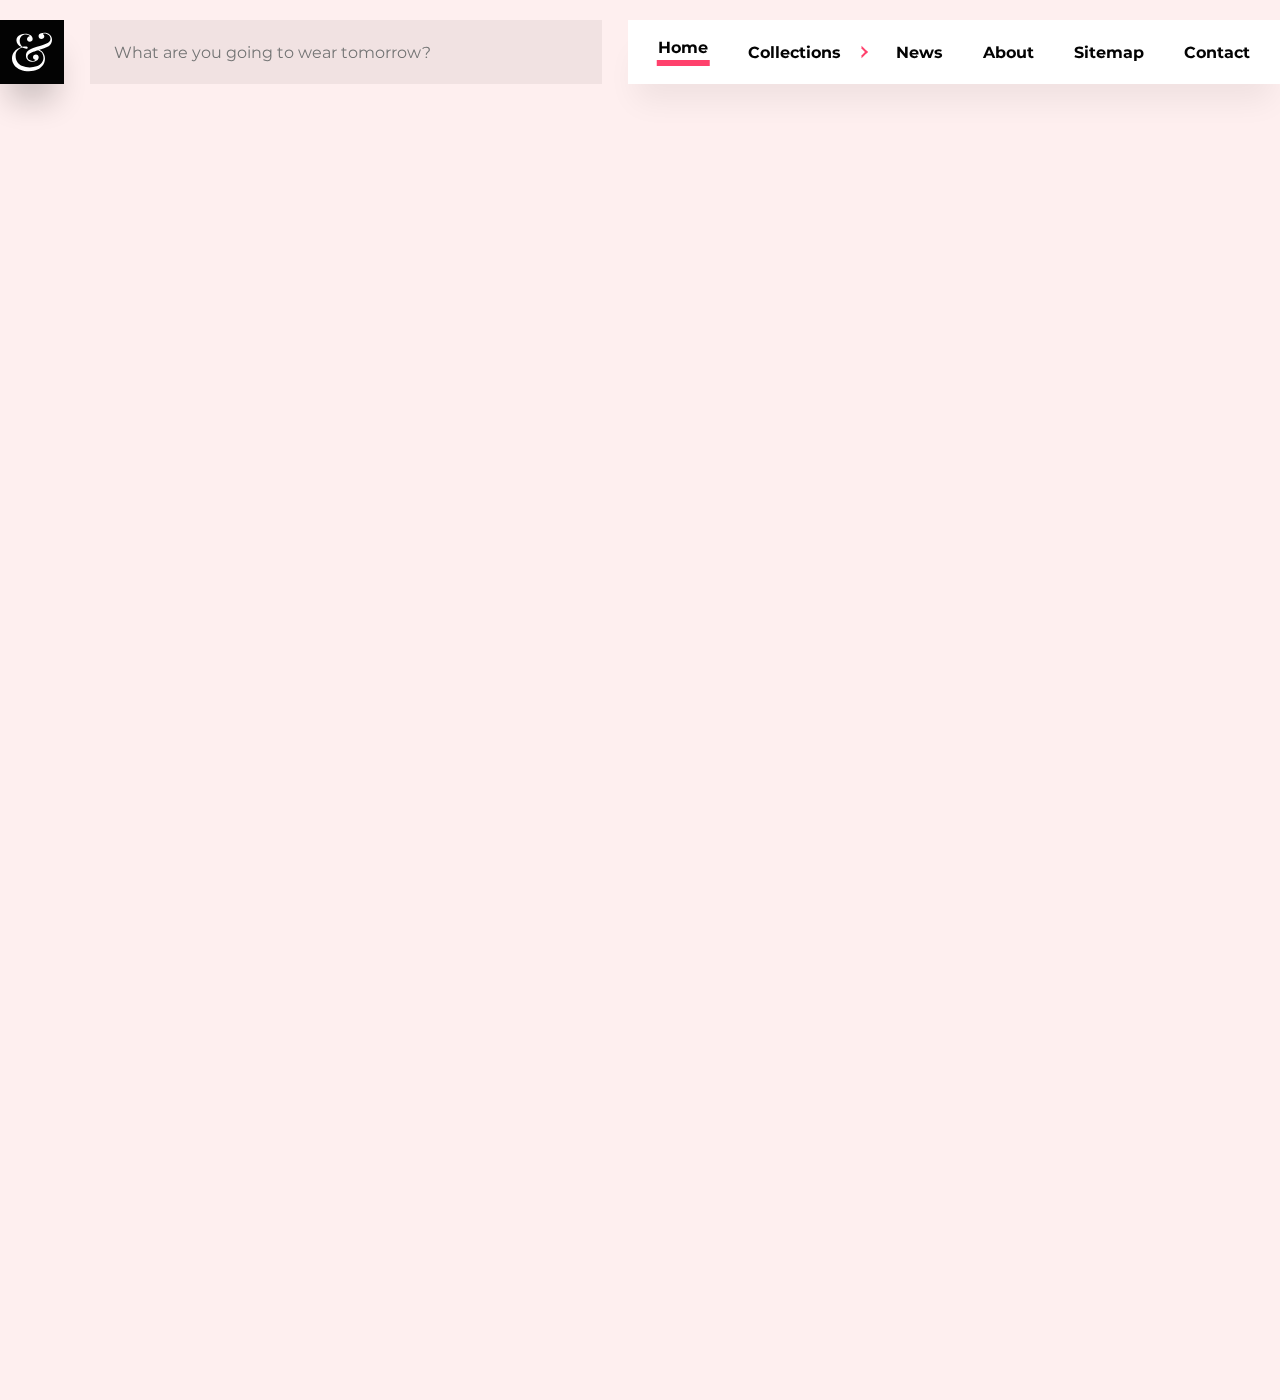
==== commit 9078d2f2: "Changed news" ====
--- a/index.html
+++ b/index.html
@@ -38,7 +38,7 @@
                     <a href="winter.html">Winter</a>
                 </div>
             </div>
-            <a href="news.html">news</a>
+            <a href="news.html">News</a>
             <a href="about.html">About</a>
             <a href="sitemap.html">Sitemap</a>
             <a href="contact.html">Contact</a>
--- a/style/stylesheet.css
+++ b/style/stylesheet.css
@@ -295,17 +295,6 @@
 p img{
     height: 10em;
 }
-p img.newsImg {
-    float: right;
-    display: inline-block;
-    vertical-align: center;
-}
-p img.newsImgSecond {
-    float: left;
-    display: inline-block;
-    vertical-align: center;
-}
-
 .heading {
     z-index: 5;
     width: 100%;
@@ -406,6 +395,26 @@
 }
 .color.active {
     border: var(--page-text-color) solid var(--line-width);
+}
+.newspaper {
+    display: flex;
+    flex-flow: row wrap;
+    justify-content: space-evenly;
+}
+.newspaper>div {
+    width: 30%;
+    padding: 10px;
+    position: relative;
+}
+.newspaper>div>img {
+    width: calc(100% - 20px);
+    display: block;
+    position: absolute;
+    top: 50%;
+    transform: translateY(-50%);
+}
+.newspaper>div.bigger {
+    width: 60%;
 }
 button, input[type="submit"] {
     border: none;
@@ -440,7 +449,6 @@
     right: 20px;
     width: 600px;
     min-width: unset;
-    opacity: 1;
     margin: 0;
     opacity: 0;
     transition: opacity .3s ease;
@@ -546,22 +554,6 @@
 footer div:last-child {
     text-align: right;
 }
-.paper {
-    display: flex;
-    flex-flow: wrap;
-    align-items: flex-end;
-}
-.article {
-    max-width: 35em;
-    padding: 2em;
-}
-.mainArticle {
-    padding: 2em;
-}
-.paper>ul{
-    list-style: circle;
-    font-size: larger;
-}
 
 @media only screen and (max-height:60em) {
     #newsletter {
@@ -580,6 +572,9 @@
         max-height: 90vh;
         filter: drop-shadow(0 5px 2px rgba(0,0,0,.2));
     }
+    .newspaper>div, .newspaper>div.bigger {
+        width: 50%;
+    }
     .wrapper {
         max-width: unset;
         height: 100%;
@@ -613,10 +608,6 @@
     form>div {
         flex-flow: column nowrap;
     }
-    .article {
-        max-width: none;
-        padding: 2em;
-    }
 }
 @media only screen and (max-width:480px) {
     .desktop {
@@ -628,8 +619,11 @@
     main:after {
         filter: drop-shadow(0 3px 1px rgba(0,0,0,.15));
     }
-    section {
+    section, .newspaper {
         flex-flow: column nowrap;
+    }
+    .newspaper>div, .newspaper>div.bigger{
+        width: unset;
     }
     #logo {
         position: fixed;
